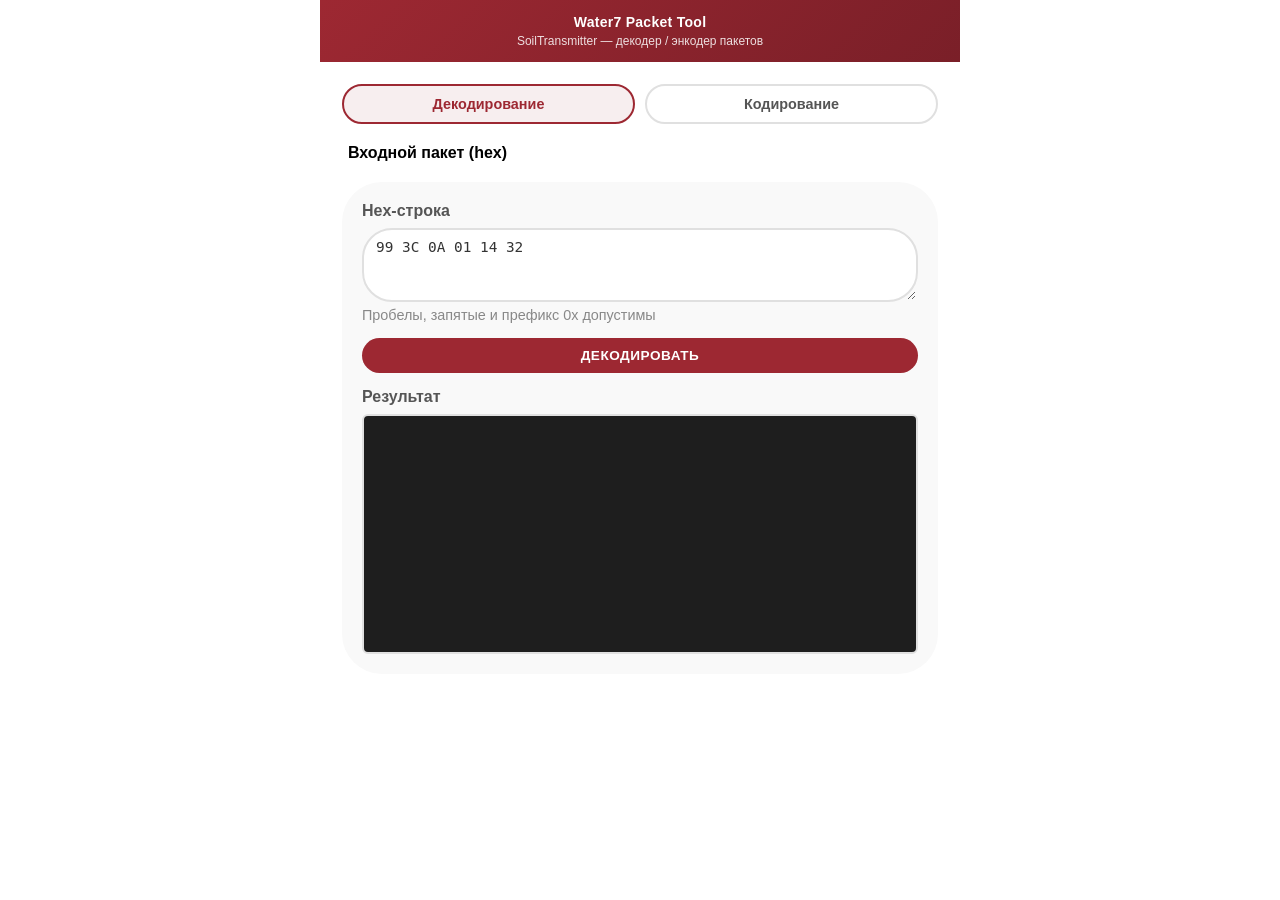
==== index.html @ ce74d560 "Add Water7 packet decoder/encoder for SoilTransmitter. Single-file index.html for offline use and Gi" ====
<!DOCTYPE html>
<html lang="ru">
<head>
    <meta charset="UTF-8">
    <meta name="viewport" content="width=device-width, initial-scale=1.0">
    <title>Water7 Packet Tool — SoilTransmitter</title>
    <style>
:root {
    --accent: #9D2832;
    --accent-dark: #7A1F28;
    --accent-hover: #B8323E;
    --accent-soft: rgba(157, 40, 50, 0.08);
    --accent-ring: rgba(157, 40, 50, 0.25);
    --radius-card: 40px;
    --radius-info: 8px;
    --radius-modal: 30px;
    --radius-control: 30px;
}

* {
    margin: 0;
    padding: 0;
    box-sizing: border-box;
}

body {
    font-family: -apple-system, BlinkMacSystemFont, 'Segoe UI', Roboto, Oxygen, Ubuntu, Cantarell, sans-serif;
    background: #FFFFFF;
    min-height: 100vh;
    color: #333;
}

.container {
    max-width: 640px;
    margin: 0 auto;
    background: white;
    min-height: 100vh;
    display: flex;
    flex-direction: column;
}

header {
    background: linear-gradient(135deg, var(--accent) 0%, var(--accent-dark) 100%);
    color: white;
    padding: 14px 16px;
    text-align: center;
    flex-shrink: 0;
}

header h1 {
    font-size: 14px;
    font-weight: 600;
    letter-spacing: 0.02em;
}

header p {
    margin-top: 4px;
    font-size: 0.75em;
    opacity: 0.85;
}

.scaled-content {
    flex: 1;
    display: flex;
    flex-direction: column;
}

main {
    flex: 1;
    padding: 22px;
}

section {
    margin-bottom: 25px;
}

section:last-child {
    margin-bottom: 0;
}

h2 {
    color: #000000;
    margin-bottom: 20px;
    font-size: 1em;
    margin-left: 6px;
    font-weight: 700;
}

.subsection-label {
    color: #000000;
    margin: 0 0 15px 6px;
    font-size: 1em;
    font-weight: inherit;
}

.section-divider {
    height: 1px;
    background: #e8e8e8;
    border: none;
    margin: 18px 6px 16px;
}

.preset-group {
    background: #f9f9f9;
    padding: 20px;
    border-radius: var(--radius-card);
}

.preset-inputs {
    display: grid;
    grid-template-columns: repeat(2, 1fr);
    gap: 15px;
}

.preset-input {
    display: flex;
    flex-direction: column;
    flex: 1;
    min-width: 0;
}

.preset-input.full-width {
    grid-column: 1 / -1;
}

.preset-input label {
    margin-bottom: 8px;
    font-weight: 600;
    color: #555;
}

.input {
    width: 100%;
    padding: 8px 12px;
    border: 2px solid #e0e0e0;
    border-radius: var(--radius-control);
    font-size: 1em;
    line-height: 1.25;
    transition: border-color 0.3s;
    background: #fff;
    color: #333;
    min-height: 38px;
}

select.input,
select.select {
    appearance: none;
    -webkit-appearance: none;
    padding-right: 32px;
    background-image: url("data:image/svg+xml,%3Csvg xmlns='http://www.w3.org/2000/svg' width='12' height='12' viewBox='0 0 12 12'%3E%3Cpath fill='%23555' d='M2 4l4 4 4-4'/%3E%3C/svg%3E");
    background-repeat: no-repeat;
    background-position: right 12px center;
    background-color: #fff;
    cursor: pointer;
}

.input:focus {
    outline: none;
    border-color: var(--accent);
}

.hex-input {
    text-transform: uppercase;
    font-family: Menlo, "DejaVu Sans Mono", Consolas, "Lucida Console", monospace;
}

.hint {
    display: block;
    margin-top: 5px;
    color: #888;
    font-size: 0.9em;
}

.btn {
    padding: 12px 24px;
    border: none;
    border-radius: var(--radius-control);
    font-size: 1em;
    font-weight: 600;
    cursor: pointer;
    transition: all 0.3s;
    text-transform: uppercase;
    letter-spacing: 0.5px;
}

.btn:disabled {
    opacity: 0.5;
    cursor: not-allowed;
}

.btn-primary,
.btn-success {
    background: var(--accent);
    color: white;
}

.btn-primary:hover:not(:disabled),
.btn-success:hover:not(:disabled) {
    background: var(--accent-dark);
    transform: translateY(-2px);
    box-shadow: 0 5px 15px var(--accent-ring);
}

.btn-outline {
    background: #fff;
    color: var(--accent);
    border: 2px solid var(--accent);
}

.btn-outline:hover:not(:disabled) {
    background: var(--accent-soft);
    transform: translateY(-2px);
}

.flash-buttons {
    display: grid;
    gap: 10px;
    margin-bottom: 15px;
}

.flash-buttons.two-cols {
    grid-template-columns: repeat(2, 1fr);
}

.flash-buttons.single-col {
    grid-template-columns: 1fr;
}

.flash-buttons .btn {
    width: 100%;
    font-size: 0.85em;
    padding: 10px 12px;
}

.output-container {
    margin-top: 15px;
    display: flex;
    flex-direction: column;
}

.output-container label {
    display: block;
    margin-bottom: 8px;
    font-weight: 600;
    color: #555;
}

.output-textarea {
    width: 100%;
    min-height: 240px;
    padding: 12px;
    border: 2px solid #e0e0e0;
    border-radius: 6px;
    font-family: Menlo, "DejaVu Sans Mono", Consolas, "Lucida Console", monospace;
    font-size: 0.85em;
    background: #1e1e1e;
    color: #d4d4d4;
    line-height: 1.5;
    white-space: pre-wrap;
    word-wrap: break-word;
    overflow-y: auto;
    margin: 0;
    box-sizing: border-box;
}

.output-textarea:focus {
    outline: none;
    border-color: var(--accent);
}

.hex-textarea {
    min-height: 72px;
    resize: vertical;
    font-family: Menlo, "DejaVu Sans Mono", Consolas, "Lucida Console", monospace;
    font-size: 0.9em;
}

.file-info {
    background: #f5f5f5;
    padding: 10px 12px;
    border-radius: var(--radius-info);
    border-left: 4px solid var(--accent);
    margin-top: 12px;
}

.file-info p {
    margin: 4px 0;
    font-size: 0.9em;
}

.file-info .key {
    font-weight: 600;
    color: #555;
}

.result {
    position: fixed;
    top: 20px;
    left: 50%;
    transform: translateX(-50%) translateY(-100px);
    z-index: 2000;
    padding: 15px 20px;
    border-radius: var(--radius-control);
    font-weight: 500;
    min-width: 300px;
    max-width: 90%;
    box-shadow: 0 4px 20px rgba(0, 0, 0, 0.15);
    opacity: 0;
    pointer-events: none;
    transition: transform 0.4s ease-out, opacity 0.4s ease-out;
}

.result.show {
    transform: translateX(-50%) translateY(0);
    opacity: 1;
    pointer-events: auto;
}

.result.success {
    background: #d4edda;
    color: #155724;
    border: 1px solid #c3e6cb;
}

.result.error {
    background: #f8d7da;
    color: #721c24;
    border: 1px solid #f5c6cb;
}

.hidden {
    display: none !important;
}

.mode-tabs {
    display: grid;
    grid-template-columns: 1fr 1fr;
    gap: 10px;
    margin-bottom: 20px;
}

.mode-tab {
    padding: 10px 16px;
    border: 2px solid #e0e0e0;
    border-radius: var(--radius-control);
    background: #fff;
    font-weight: 600;
    font-size: 0.9em;
    cursor: pointer;
    transition: all 0.2s;
    color: #555;
}

.mode-tab.active {
    border-color: var(--accent);
    background: var(--accent-soft);
    color: var(--accent);
}

.encode-fields.hidden {
    display: none;
}

.copy-row {
    display: flex;
    gap: 10px;
    align-items: stretch;
    margin-top: 10px;
}

.copy-row .output-textarea {
    flex: 1;
    min-height: 48px;
    max-height: 48px;
}

.copy-row .btn {
    flex-shrink: 0;
    padding: 10px 16px;
    font-size: 0.75em;
}

@media (max-width: 520px) {
    .preset-inputs {
        grid-template-columns: 1fr;
    }

    main {
        padding: 16px;
    }
}
</style>
</head>
<body>
    <div class="container">
        <header>
            <h1>Water7 Packet Tool</h1>
            <p>SoilTransmitter — декодер / энкодер пакетов</p>
        </header>

        <div class="scaled-content">
            <main>
                <div id="toast" class="result hidden"></div>

                <div class="mode-tabs">
                    <button type="button" class="mode-tab active" data-mode="decode">Декодирование</button>
                    <button type="button" class="mode-tab" data-mode="encode">Кодирование</button>
                </div>

                <!-- DECODE -->
                <section id="decodeSection">
                    <h2>Входной пакет (hex)</h2>
                    <div class="preset-group">
                        <div class="preset-input full-width">
                            <label for="decodeInput">Hex-строка</label>
                            <textarea id="decodeInput" class="input hex-textarea hex-input" rows="3"
                                placeholder="99 3C 0A 01 14 32 0A …" spellcheck="false"></textarea>
                            <span class="hint">Пробелы, запятые и префикс 0x допустимы</span>
                        </div>
                        <div class="flash-buttons single-col" style="margin-top: 15px;">
                            <button type="button" id="decodeBtn" class="btn btn-success">Декодировать</button>
                        </div>
                        <div class="output-container">
                            <label for="decodeOutput">Результат</label>
                            <pre id="decodeOutput" class="output-textarea"></pre>
                        </div>
                    </div>
                </section>

                <!-- ENCODE -->
                <section id="encodeSection" class="hidden">
                    <h2>Собрать пакет</h2>
                    <div class="preset-group">
                        <div class="preset-inputs">
                            <div class="preset-input full-width">
                                <label for="encodeType">Тип пакета</label>
                                <select id="encodeType" class="input select">
                                    <option value="27">0x27 — Control (команда)</option>
                                    <option value="07">0x07 — Read single</option>
                                    <option value="03">0x03 — Read multiple</option>
                                    <option value="06">0x06 — Write single</option>
                                    <option value="10">0x10 — Write multiple</option>
                                </select>
                            </div>

                            <!-- Control -->
                            <div id="encodeControl" class="encode-fields preset-input full-width">
                                <label for="encodeCmd">Команда</label>
                                <select id="encodeCmd" class="input select">
                                    <option value="1">1 — FORCE_WAKEUP</option>
                                    <option value="2">2 — RESET_DEVICE</option>
                                    <option value="3">3 — FACTORY_RESET</option>
                                    <option value="4">4 — SEND_STATUS_NOW</option>
                                </select>
                                <span class="hint">Payload для команд 1–4 обычно 0</span>
                            </div>

                            <!-- Read/Write address -->
                            <div id="encodeAddr" class="encode-fields hidden preset-input">
                                <label for="encodeAddress">Адрес param</label>
                                <select id="encodeAddress" class="input select">
                                    <option value="0">0 — Humidity (%)</option>
                                    <option value="1">1 — Conductivity (µS/cm)</option>
                                    <option value="2">2 — Temperature (0.01 °C)</option>
                                    <option value="3">3 — Battery (mV, RO)</option>
                                    <option value="10">10 — WakePeriod (сек)</option>
                                    <option value="100">100 — ProtocolVersion</option>
                                    <option value="101">101 — SensorType</option>
                                    <option value="102">102 — BoardRevision</option>
                                    <option value="103">103 — FirmwareVersion</option>
                                    <option value="104">104 — ManufactureDate</option>
                                </select>
                            </div>

                            <!-- Read/Write count -->
                            <div id="encodeCount" class="encode-fields hidden preset-input">
                                <label for="encodeParamCount">Кол-во params</label>
                                <input type="number" id="encodeParamCount" class="input" value="1" min="1" max="14">
                            </div>

                            <!-- Write value -->
                            <div id="encodeValue" class="encode-fields hidden preset-input full-width">
                                <label for="encodeParamValue">Значение (int32)</label>
                                <input type="text" id="encodeParamValue" class="input" placeholder="3600" value="0">
                                <span class="hint" id="encodeValueHint"></span>
                            </div>

                            <!-- Write multiple values -->
                            <div id="encodeMultiValues" class="encode-fields hidden preset-input full-width">
                                <label for="encodeMultiValueList">Значения (по одному на строку, int32 BE)</label>
                                <textarea id="encodeMultiValueList" class="input hex-textarea" rows="4"
                                    placeholder="25&#10;1200&#10;2350"></textarea>
                            </div>

                            <div id="encodePayload" class="encode-fields preset-input full-width">
                                <label for="encodeControlPayload">Payload (int32 BE, опционально)</label>
                                <input type="text" id="encodeControlPayload" class="input" value="0">
                            </div>
                        </div>

                        <div class="flash-buttons single-col" style="margin-top: 15px;">
                            <button type="button" id="encodeBtn" class="btn btn-success">Собрать пакет</button>
                        </div>

                        <div class="copy-row">
                            <pre id="encodeOutput" class="output-textarea"></pre>
                            <button type="button" id="copyBtn" class="btn btn-outline">Копировать</button>
                        </div>
                    </div>
                </section>
            </main>
        </div>
    </div>
    <script>
'use strict';

const PARAMS = {
    0:   { name: 'Humidity', unit: '%', rw: 'RW' },
    1:   { name: 'Conductivity', unit: 'µS/cm', rw: 'RW' },
    2:   { name: 'Temperature', unit: '0.01 °C', rw: 'RW', decode: v => (v / 100).toFixed(2) + ' °C' },
    3:   { name: 'Battery', unit: 'mV', rw: 'RO' },
    10:  { name: 'WakePeriod', unit: 'сек', rw: 'RW' },
    100: { name: 'ProtocolVersion', unit: '—', rw: 'RO' },
    101: { name: 'SensorType', unit: 'enum', rw: 'RO', decode: decodeSensorType },
    102: { name: 'BoardRevision', unit: '—', rw: 'RO' },
    103: { name: 'FirmwareVersion', unit: 'packed', rw: 'RO', decode: decodeFirmwareVersion },
    104: { name: 'ManufactureDate', unit: 'uint16', rw: 'RO' },
};

const COMMANDS = {
    1: 'FORCE_WAKEUP',
    2: 'RESET_DEVICE',
    3: 'FACTORY_RESET',
    4: 'SEND_STATUS_NOW',
};

const EVENTS = {
    1: { name: 'LOW_BATTERY', decode: p => `VDD = ${p} mV` },
    2: { name: 'SENSOR_ERROR', decode: () => 'все датчики offline' },
    3: { name: 'MODBUS_TIMEOUT', decode: p => `Modbus ID = ${p}` },
    4: { name: 'FLASH_ERROR', decode: () => 'ошибка flash' },
    5: { name: 'SETTINGS_CHANGED', decode: () => 'WakePeriod записан' },
    6: { name: 'DEVICE_RESET', decode: () => 'сброс / init' },
};

const ERROR_CODES = {
    0x01: 'INVALID_TYPE',
    0x02: 'INVALID_ADDRESS',
    0x03: 'INVALID_VALUE',
    0x04: 'LL_ERROR',
    0x05: 'READ_ONLY',
    0x06: 'INVALID_LENGTH',
};

const PACKET_TYPES = {
    0x03: 'Read multiple',
    0x06: 'Write single',
    0x07: 'Read single',
    0x10: 'Write multiple',
    0x20: 'Event',
    0x27: 'Control',
    0x29: 'FW update',
    0x99: 'Regular UL (SoilTransmitter)',
};

const WRITE_HINTS = {
    0: '0…100 %',
    1: '0…65535 µS/cm',
    2: '−5000…20500 (сотые °C)',
    10: '60…604800 сек',
};

function decodeSensorType(v) {
    const map = { 0: 'unknown', 1: 'SOIL_RS485' };
    return `${v} (${map[v] ?? '?'})`;
}

function decodeFirmwareVersion(v) {
    const year = (v >> 10) & 0x3FFF;
    const month = (v >> 6) & 0x0F;
    const day = v & 0x3F;
    return `${year}.${month}.${day} (raw 0x${(v >>> 0).toString(16).toUpperCase()})`;
}

function parseHex(str) {
    const cleaned = str.replace(/0x/gi, '').replace(/[^0-9a-fA-F]/g, '');
    if (!cleaned.length) return [];
    if (cleaned.length % 2 !== 0) throw new Error('Нечётное число hex-символов');
    const bytes = [];
    for (let i = 0; i < cleaned.length; i += 2) {
        bytes.push(parseInt(cleaned.slice(i, i + 2), 16));
    }
    return bytes;
}

function toHex(bytes, sep = ' ') {
    return bytes.map(b => b.toString(16).toUpperCase().padStart(2, '0')).join(sep);
}

function readBE16(bytes, off) {
    return (bytes[off] << 8) | bytes[off + 1];
}

function readBE32(bytes, off) {
    return ((bytes[off] << 24) | (bytes[off + 1] << 16) | (bytes[off + 2] << 8) | bytes[off + 3]) >> 0;
}

function readLE16(bytes, off) {
    return (bytes[off + 1] << 8) | bytes[off];
}

function writeBE16(val) {
    return [(val >> 8) & 0xFF, val & 0xFF];
}

function writeBE32(val) {
    val = val >> 0;
    return [(val >> 24) & 0xFF, (val >> 16) & 0xFF, (val >> 8) & 0xFF, val & 0xFF];
}

function formatParam(addr, raw) {
    const p = PARAMS[addr];
    if (!p) return `param ${addr}: ${raw}`;
    const decoded = p.decode ? p.decode(raw) : `${raw} ${p.unit}`;
    return `${p.name} [${addr}] = ${decoded}`;
}

function decodeVddWire(wire) {
    const mv = 2500 + wire * 5;
    return `${mv} mV (wire=${wire})`;
}

function decodeSensorBlock(bytes, idx) {
    const off = idx * 4;
    const tRaw = readLE16(bytes, off);
    const vwc = bytes[off + 2];
    const ec = bytes[off + 3];
    const allZero = tRaw === 0 && vwc === 0 && ec === 0;

    if (allZero) {
        return `  #${idx}: offline (нули)`;
    }
    const temp = (tRaw * 0.1).toFixed(1);
    const moisture = (vwc * 0.5).toFixed(1);
    const cond = ec * 40;
    return `  #${idx}: T=${temp} °C, VWC=${moisture} %, EC=${cond} µS/cm  [${toHex(bytes.slice(off, off + 4), '')}]`;
}

function decodeRegular99(bytes) {
    const lines = [];
    lines.push('Тип: Regular UL 0x99 (SoilTransmitter)');
    lines.push(`Длина: ${bytes.length} байт`);

    if (bytes.length < 2) {
        lines.push('Ошибка: слишком короткий пакет (мин. 2 байта)');
        return lines.join('\n');
    }

    const wire = bytes[1];
    lines.push(`VDD: ${decodeVddWire(wire)}`);

    const dataLen = bytes.length - 2;
    if (dataLen % 4 !== 0) {
        lines.push(`Предупреждение: хвост ${dataLen} байт — не кратен 4`);
    }

    const count = Math.floor(dataLen / 4);
    lines.push(`Датчиков: ${count}`);
    for (let i = 0; i < count; i++) {
        lines.push(decodeSensorBlock(bytes.slice(2), i));
    }
    return lines.join('\n');
}

function decodeError(bytes) {
    const baseType = bytes[0] & 0xBF;
    const typeName = PACKET_TYPES[baseType] ?? `0x${baseType.toString(16).toUpperCase()}`;
    const code = bytes[1];
    const codeName = ERROR_CODES[code] ?? `0x${code.toString(16).toUpperCase()}`;
    return [
        `Тип: Ошибка Water7`,
        `Исходный тип: 0x${baseType.toString(16).toUpperCase().padStart(2, '0')} (${typeName})`,
        `Код: 0x${code.toString(16).toUpperCase().padStart(2, '0')} — ${codeName}`,
        `Hex: ${toHex(bytes)}`,
    ].join('\n');
}

function decodeReadMultiple(bytes) {
    const lines = [];
    const addr = readBE16(bytes, 1);
    const count = readBE16(bytes, 3);
    lines.push('Тип: Read multiple 0x03');
    lines.push(`Адрес: ${addr}, кол-во: ${count}`);
    lines.push(`Длина: ${bytes.length} байт (ожид. ${5 + count * 4})`);

    if (bytes.length >= 5 + count * 4) {
        lines.push('Значения:');
        for (let i = 0; i < count; i++) {
            const off = 5 + i * 4;
            const val = readBE32(bytes, off);
            lines.push(`  ${formatParam(addr + i, val)}`);
        }
    }
    lines.push(`Hex: ${toHex(bytes)}`);
    return lines.join('\n');
}

function decodeReadSingle(bytes) {
    const isRequest = bytes.length === 3;
    const addr = readBE16(bytes, 1);
    const lines = [];
    lines.push(`Тип: Read single 0x07 (${isRequest ? 'запрос DL' : 'ответ UL'})`);
    lines.push(`Адрес: ${addr}`);

    if (!isRequest && bytes.length >= 7) {
        const val = readBE32(bytes, 3);
        lines.push(formatParam(addr, val));
    }
    lines.push(`Hex: ${toHex(bytes)}`);
    return lines.join('\n');
}

function decodeWriteSingle(bytes) {
    const addr = readBE16(bytes, 1);
    const val = readBE32(bytes, 3);
    const lines = [];
    lines.push('Тип: Write single 0x06');
    lines.push(`Адрес: ${addr}`);
    lines.push(formatParam(addr, val));
    lines.push(`Hex: ${toHex(bytes)}`);
    return lines.join('\n');
}

function decodeWriteMultiple(bytes) {
    const addr = readBE16(bytes, 1);
    const count = readBE16(bytes, 3);
    const isRequest = bytes.length === 5 + count * 4;
    const lines = [];
    lines.push(`Тип: Write multiple 0x10 (${isRequest ? 'запрос DL' : 'ответ UL (header)'})`);
    lines.push(`Адрес: ${addr}, кол-во: ${count}`);

    if (isRequest) {
        lines.push('Значения:');
        for (let i = 0; i < count; i++) {
            const off = 5 + i * 4;
            const val = readBE32(bytes, off);
            lines.push(`  ${formatParam(addr + i, val)}`);
        }
    }
    lines.push(`Hex: ${toHex(bytes)}`);
    return lines.join('\n');
}

function decodeEvent(bytes) {
    const id = readBE16(bytes, 1);
    const payload = readBE16(bytes, 3);
    const ev = EVENTS[id];
    const lines = [];
    lines.push('Тип: Event 0x20 (UL)');
    if (ev) {
        lines.push(`Событие: ${id} — ${ev.name}`);
        lines.push(`Payload: ${ev.decode(payload)}`);
    } else {
        lines.push(`Событие: ${id} (неизвестно)`);
        lines.push(`Payload: ${payload}`);
    }
    lines.push(`Hex: ${toHex(bytes)}`);
    return lines.join('\n');
}

function decodeControl(bytes) {
    const cmd = bytes[1];
    const statusOrZero = bytes[2];
    const payload = readBE32(bytes, 3);

    const lines = [];
    lines.push('Тип: Control 0x27');

    if (statusOrZero === 0) {
        lines.push('Направление: запрос DL или ответ UL (status=0, payload=0)');
    } else {
        lines.push('Направление: ответ UL');
        const errName = ERROR_CODES[statusOrZero];
        lines.push(`Status: ${statusOrZero}${errName ? ` — ${errName}` : ''}`);
    }

    const cmdName = COMMANDS[cmd] ?? `неизвестная (${cmd})`;
    lines.push(`Команда: ${cmd} — ${cmdName}`);
    if (payload !== 0) {
        lines.push(`Payload: ${payload}`);
    }
    lines.push(`Hex: ${toHex(bytes)}`);
    return lines.join('\n');
}

function decodePacket(bytes) {
    if (!bytes.length) throw new Error('Пустой ввод');

    const type = bytes[0];

    if (type & 0x40 && type !== 0x40) {
        if (bytes.length >= 2) return decodeError(bytes);
    }

    switch (type) {
    case 0x99: return decodeRegular99(bytes);
    case 0x03: return decodeReadMultiple(bytes);
    case 0x06: return decodeWriteSingle(bytes);
    case 0x07: return decodeReadSingle(bytes);
    case 0x10: return decodeWriteMultiple(bytes);
    case 0x20: return decodeEvent(bytes);
    case 0x27: return decodeControl(bytes);
    case 0x29:
        return [
            'Тип: FW update 0x29',
            'Статус: не реализовано (заглушка → ошибка 0x69 0x01)',
            `Hex: ${toHex(bytes)}`,
        ].join('\n');
    default:
        return [
            `Неизвестный тип: 0x${type.toString(16).toUpperCase().padStart(2, '0')}`,
            `Длина: ${bytes.length} байт`,
            `Hex: ${toHex(bytes)}`,
        ].join('\n');
    }
}

function encodeControl(cmd, payload) {
    const p = parseInt(payload, 10) || 0;
    return [0x27, cmd, 0x00, ...writeBE32(p)];
}

function encodeReadSingle(addr) {
    return [0x07, ...writeBE16(addr)];
}

function encodeReadMultiple(addr, count) {
    return [0x03, ...writeBE16(addr), ...writeBE16(count)];
}

function encodeWriteSingle(addr, value) {
    const v = parseInt(value, 10);
    if (Number.isNaN(v)) throw new Error('Некорректное значение param');
    return [0x06, ...writeBE16(addr), ...writeBE32(v)];
}

function encodeWriteMultiple(addr, count, values) {
    if (values.length !== count) {
        throw new Error(`Нужно ${count} значений, получено ${values.length}`);
    }
    const packet = [0x10, ...writeBE16(addr), ...writeBE16(count)];
    for (const raw of values) {
        const v = parseInt(raw.trim(), 10);
        if (Number.isNaN(v)) throw new Error(`Некорректное значение: ${raw}`);
        packet.push(...writeBE32(v));
    }
    return packet;
}

function showToast(msg, type) {
    const el = document.getElementById('toast');
    el.textContent = msg;
    el.className = `result ${type} show`;
    clearTimeout(showToast._t);
    showToast._t = setTimeout(() => el.classList.remove('show'), 2500);
}

function updateEncodeFields() {
    const type = document.getElementById('encodeType').value;

    const fields = {
        encodeControl: type === '27',
        encodeAddr: type === '07' || type === '03' || type === '06' || type === '10',
        encodeCount: type === '03' || type === '10',
        encodeValue: type === '06',
        encodeMultiValues: type === '10',
        encodePayload: type === '27',
    };

    for (const [id, visible] of Object.entries(fields)) {
        document.getElementById(id).classList.toggle('hidden', !visible);
    }

    if (type === '06') {
        const addr = parseInt(document.getElementById('encodeAddress').value, 10);
        document.getElementById('encodeValueHint').textContent = WRITE_HINTS[addr] ?? '';
    }
}

function initModeTabs() {
    const tabs = document.querySelectorAll('.mode-tab');
    const decodeSection = document.getElementById('decodeSection');
    const encodeSection = document.getElementById('encodeSection');

    tabs.forEach(tab => {
        tab.addEventListener('click', () => {
            tabs.forEach(t => t.classList.remove('active'));
            tab.classList.add('active');
            const mode = tab.dataset.mode;
            decodeSection.classList.toggle('hidden', mode !== 'decode');
            encodeSection.classList.toggle('hidden', mode !== 'encode');
        });
    });
}

function initDecode() {
    document.getElementById('decodeBtn').addEventListener('click', () => {
        const input = document.getElementById('decodeInput').value.trim();
        const output = document.getElementById('decodeOutput');
        try {
            const bytes = parseHex(input);
            output.textContent = decodePacket(bytes);
            showToast('Пакет декодирован', 'success');
        } catch (e) {
            output.textContent = `Ошибка: ${e.message}`;
            showToast(e.message, 'error');
        }
    });

    document.getElementById('decodeInput').addEventListener('keydown', e => {
        if (e.key === 'Enter' && (e.ctrlKey || e.metaKey)) {
            e.preventDefault();
            document.getElementById('decodeBtn').click();
        }
    });
}

function initEncode() {
    document.getElementById('encodeType').addEventListener('change', updateEncodeFields);
    document.getElementById('encodeAddress').addEventListener('change', updateEncodeFields);

    document.getElementById('encodeBtn').addEventListener('click', () => {
        const type = document.getElementById('encodeType').value;
        const output = document.getElementById('encodeOutput');
        try {
            let packet;
            switch (type) {
            case '27': {
                const cmd = parseInt(document.getElementById('encodeCmd').value, 10);
                const payload = document.getElementById('encodeControlPayload').value;
                packet = encodeControl(cmd, payload);
                break;
            }
            case '07': {
                const addr = parseInt(document.getElementById('encodeAddress').value, 10);
                packet = encodeReadSingle(addr);
                break;
            }
            case '03': {
                const addr = parseInt(document.getElementById('encodeAddress').value, 10);
                const count = parseInt(document.getElementById('encodeParamCount').value, 10);
                packet = encodeReadMultiple(addr, count);
                break;
            }
            case '06': {
                const addr = parseInt(document.getElementById('encodeAddress').value, 10);
                const value = document.getElementById('encodeParamValue').value;
                packet = encodeWriteSingle(addr, value);
                break;
            }
            case '10': {
                const addr = parseInt(document.getElementById('encodeAddress').value, 10);
                const count = parseInt(document.getElementById('encodeParamCount').value, 10);
                const values = document.getElementById('encodeMultiValueList').value
                    .split('\n')
                    .map(s => s.trim())
                    .filter(s => s.length > 0);
                packet = encodeWriteMultiple(addr, count, values);
                break;
            }
            default:
                throw new Error('Неизвестный тип пакета');
            }
            output.textContent = toHex(packet);
            showToast('Пакет собран', 'success');
        } catch (e) {
            output.textContent = '';
            showToast(e.message, 'error');
        }
    });

    document.getElementById('copyBtn').addEventListener('click', async () => {
        const text = document.getElementById('encodeOutput').textContent;
        if (!text) {
            showToast('Нечего копировать', 'error');
            return;
        }
        try {
            await navigator.clipboard.writeText(text);
            showToast('Скопировано', 'success');
        } catch {
            showToast('Не удалось скопировать', 'error');
        }
    });

    updateEncodeFields();
}

document.addEventListener('DOMContentLoaded', () => {
    initModeTabs();
    initDecode();
    initEncode();

    // Пример для быстрого теста
    document.getElementById('decodeInput').value =
        '99 3C 0A 01 14 32';
});

</script>
</body>
</html>
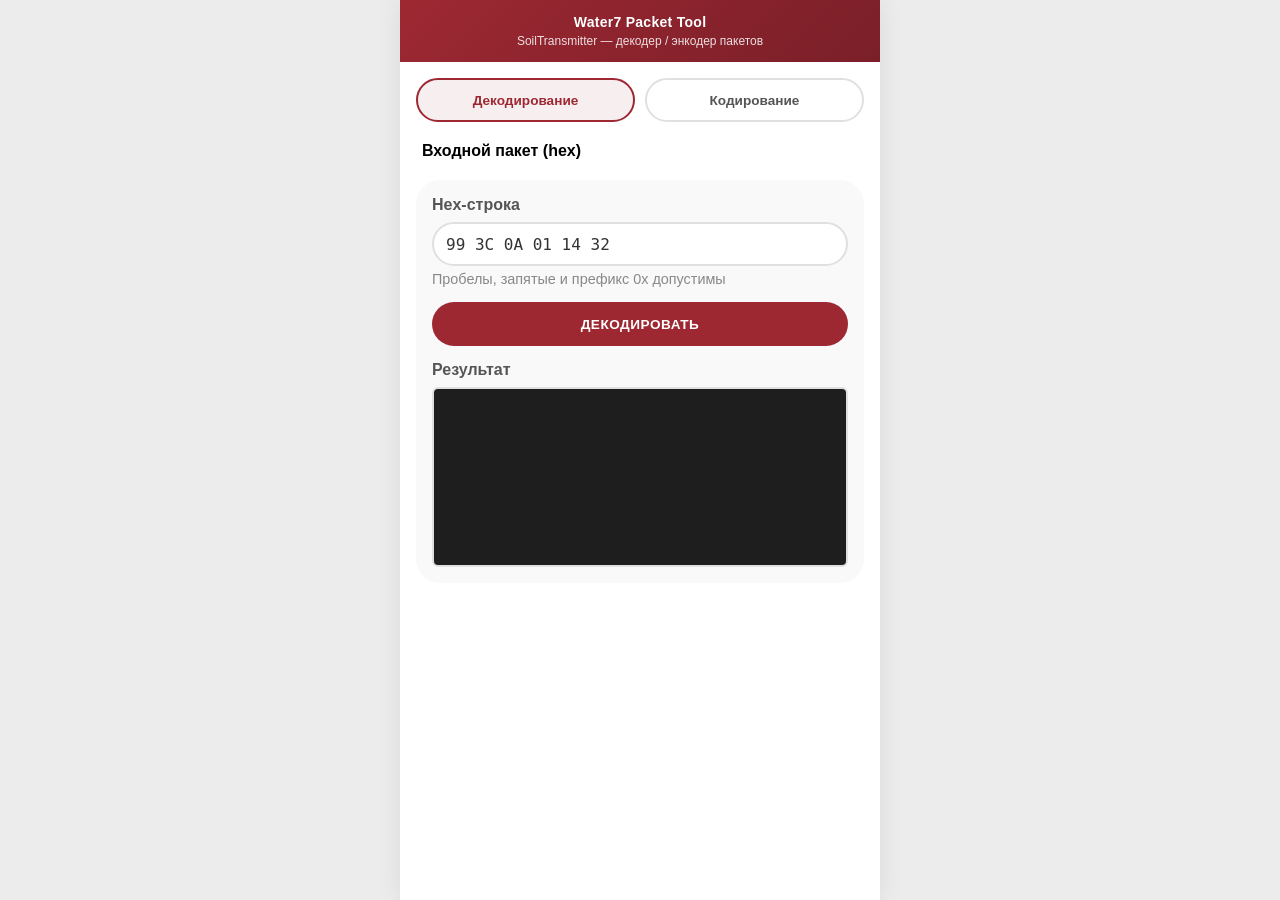
==== commit 5f2a61f8: "Mobile layout: 480px width, single-line hex input" ====
--- a/index.html
+++ b/index.html
@@ -2,7 +2,7 @@
 <html lang="ru">
 <head>
     <meta charset="UTF-8">
-    <meta name="viewport" content="width=device-width, initial-scale=1.0">
+    <meta name="viewport" content="width=device-width, initial-scale=1.0, viewport-fit=cover">
     <title>Water7 Packet Tool — SoilTransmitter</title>
     <style>
 :root {
@@ -25,24 +25,30 @@
 
 body {
     font-family: -apple-system, BlinkMacSystemFont, 'Segoe UI', Roboto, Oxygen, Ubuntu, Cantarell, sans-serif;
-    background: #FFFFFF;
+    background: #ececec;
     min-height: 100vh;
+    min-height: 100dvh;
     color: #333;
+    -webkit-text-size-adjust: 100%;
 }
 
 .container {
-    max-width: 640px;
+    width: 100%;
+    max-width: 480px;
     margin: 0 auto;
     background: white;
     min-height: 100vh;
+    min-height: 100dvh;
     display: flex;
     flex-direction: column;
+    box-shadow: 0 0 24px rgba(0, 0, 0, 0.08);
 }
 
 header {
     background: linear-gradient(135deg, var(--accent) 0%, var(--accent-dark) 100%);
     color: white;
     padding: 14px 16px;
+    padding-top: max(14px, env(safe-area-inset-top));
     text-align: center;
     flex-shrink: 0;
 }
@@ -67,7 +73,8 @@
 
 main {
     flex: 1;
-    padding: 22px;
+    padding: 16px;
+    padding-bottom: max(16px, env(safe-area-inset-bottom));
 }
 
 section {
@@ -102,14 +109,14 @@
 
 .preset-group {
     background: #f9f9f9;
-    padding: 20px;
-    border-radius: var(--radius-card);
+    padding: 16px;
+    border-radius: 24px;
 }
 
 .preset-inputs {
     display: grid;
-    grid-template-columns: repeat(2, 1fr);
-    gap: 15px;
+    grid-template-columns: 1fr;
+    gap: 12px;
 }
 
 .preset-input {
@@ -131,15 +138,16 @@
 
 .input {
     width: 100%;
-    padding: 8px 12px;
+    padding: 10px 12px;
     border: 2px solid #e0e0e0;
     border-radius: var(--radius-control);
-    font-size: 1em;
+    font-size: 16px;
     line-height: 1.25;
     transition: border-color 0.3s;
     background: #fff;
     color: #333;
-    min-height: 38px;
+    min-height: 44px;
+    touch-action: manipulation;
 }
 
 select.input,
@@ -164,6 +172,15 @@
     font-family: Menlo, "DejaVu Sans Mono", Consolas, "Lucida Console", monospace;
 }
 
+.hex-line-input {
+    resize: none;
+    overflow: hidden;
+    white-space: nowrap;
+    height: 44px;
+    min-height: 44px;
+    max-height: 44px;
+}
+
 .hint {
     display: block;
     margin-top: 5px;
@@ -172,15 +189,17 @@
 }
 
 .btn {
-    padding: 12px 24px;
+    padding: 12px 20px;
     border: none;
     border-radius: var(--radius-control);
-    font-size: 1em;
+    font-size: 0.95em;
     font-weight: 600;
     cursor: pointer;
     transition: all 0.3s;
     text-transform: uppercase;
     letter-spacing: 0.5px;
+    min-height: 44px;
+    touch-action: manipulation;
 }
 
 .btn:disabled {
@@ -247,18 +266,21 @@
 
 .output-textarea {
     width: 100%;
-    min-height: 240px;
+    min-height: 180px;
+    max-height: 45vh;
+    max-height: 45dvh;
     padding: 12px;
     border: 2px solid #e0e0e0;
     border-radius: 6px;
     font-family: Menlo, "DejaVu Sans Mono", Consolas, "Lucida Console", monospace;
-    font-size: 0.85em;
+    font-size: 0.8em;
     background: #1e1e1e;
     color: #d4d4d4;
     line-height: 1.5;
     white-space: pre-wrap;
     word-wrap: break-word;
     overflow-y: auto;
+    -webkit-overflow-scrolling: touch;
     margin: 0;
     box-sizing: border-box;
 }
@@ -340,15 +362,17 @@
 }
 
 .mode-tab {
-    padding: 10px 16px;
+    padding: 10px 12px;
     border: 2px solid #e0e0e0;
     border-radius: var(--radius-control);
     background: #fff;
     font-weight: 600;
-    font-size: 0.9em;
+    font-size: 0.85em;
     cursor: pointer;
     transition: all 0.2s;
     color: #555;
+    min-height: 44px;
+    touch-action: manipulation;
 }
 
 .mode-tab.active {
@@ -363,30 +387,29 @@
 
 .copy-row {
     display: flex;
+    flex-direction: column;
     gap: 10px;
-    align-items: stretch;
     margin-top: 10px;
 }
 
 .copy-row .output-textarea {
-    flex: 1;
     min-height: 48px;
-    max-height: 48px;
+    max-height: 72px;
 }
 
 .copy-row .btn {
-    flex-shrink: 0;
+    width: 100%;
     padding: 10px 16px;
-    font-size: 0.75em;
-}
-
-@media (max-width: 520px) {
-    .preset-inputs {
-        grid-template-columns: 1fr;
-    }
-
-    main {
-        padding: 16px;
+    font-size: 0.8em;
+}
+
+@media (max-width: 480px) {
+    .container {
+        box-shadow: none;
+    }
+
+    body {
+        background: #fff;
     }
 }
 </style>
@@ -413,8 +436,9 @@
                     <div class="preset-group">
                         <div class="preset-input full-width">
                             <label for="decodeInput">Hex-строка</label>
-                            <textarea id="decodeInput" class="input hex-textarea hex-input" rows="3"
-                                placeholder="99 3C 0A 01 14 32 0A …" spellcheck="false"></textarea>
+                            <input type="text" id="decodeInput" class="input hex-input hex-line-input"
+                                placeholder="99 3C 0A 01 14 32" spellcheck="false" autocomplete="off"
+                                autocapitalize="off" inputmode="text">
                             <span class="hint">Пробелы, запятые и префикс 0x допустимы</span>
                         </div>
                         <div class="flash-buttons single-col" style="margin-top: 15px;">
@@ -918,7 +942,7 @@
     });
 
     document.getElementById('decodeInput').addEventListener('keydown', e => {
-        if (e.key === 'Enter' && (e.ctrlKey || e.metaKey)) {
+        if (e.key === 'Enter') {
             e.preventDefault();
             document.getElementById('decodeBtn').click();
         }
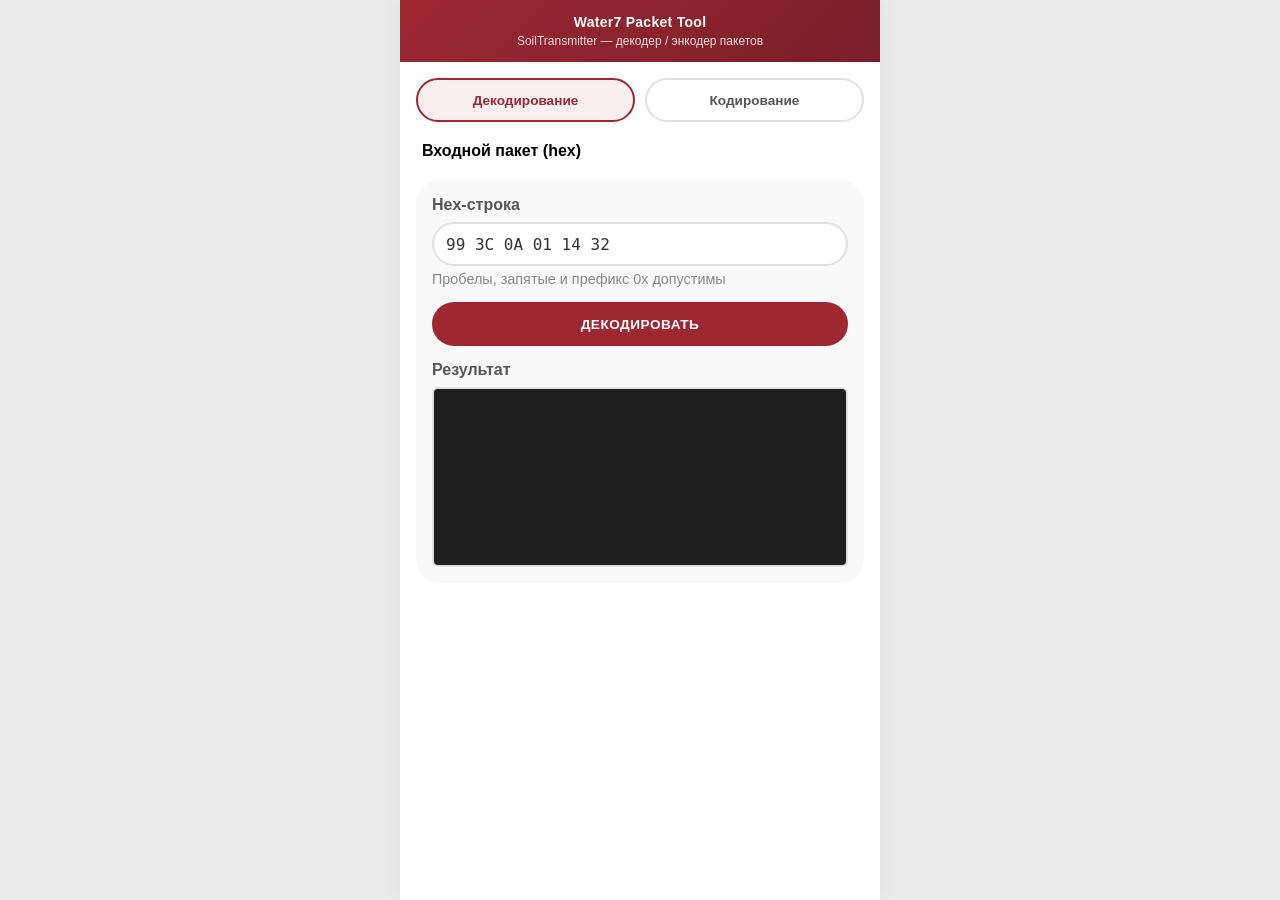
==== commit c102b2d3: "parse values" ====
--- a/index.html
+++ b/index.html
@@ -539,16 +539,70 @@
 'use strict';
 
 const PARAMS = {
-    0:   { name: 'Humidity', unit: '%', rw: 'RW' },
-    1:   { name: 'Conductivity', unit: 'µS/cm', rw: 'RW' },
-    2:   { name: 'Temperature', unit: '0.01 °C', rw: 'RW', decode: v => (v / 100).toFixed(2) + ' °C' },
-    3:   { name: 'Battery', unit: 'mV', rw: 'RO' },
-    10:  { name: 'WakePeriod', unit: 'сек', rw: 'RW' },
-    100: { name: 'ProtocolVersion', unit: '—', rw: 'RO' },
-    101: { name: 'SensorType', unit: 'enum', rw: 'RO', decode: decodeSensorType },
-    102: { name: 'BoardRevision', unit: '—', rw: 'RO' },
-    103: { name: 'FirmwareVersion', unit: 'packed', rw: 'RO', decode: decodeFirmwareVersion },
-    104: { name: 'ManufactureDate', unit: 'uint16', rw: 'RO' },
+    0: {
+        name: 'Humidity',
+        rw: 'RW',
+        source: 'первый online датчик RS-485',
+        writeRange: '0…100',
+        decode: v => `${v} %`,
+    },
+    1: {
+        name: 'Conductivity',
+        rw: 'RW',
+        source: 'первый online датчик RS-485',
+        writeRange: '0…65535',
+        decode: v => `${v} µS/cm`,
+    },
+    2: {
+        name: 'Temperature',
+        rw: 'RW',
+        source: 'первый online датчик RS-485',
+        writeRange: '−5000…20500 (сотые °C)',
+        decode: v => `${(v / 100).toFixed(2)} °C (raw ${v})`,
+    },
+    3: {
+        name: 'Battery',
+        rw: 'RO',
+        source: 'vdda_mv (VREFINT)',
+        decode: v => `${v} mV`,
+    },
+    10: {
+        name: 'WakePeriod',
+        rw: 'RW',
+        source: 'settings.wake_period_sec, persist flash',
+        writeRange: '60…604800',
+        decode: decodeWakePeriod,
+    },
+    100: {
+        name: 'ProtocolVersion',
+        rw: 'RO',
+        source: 'константа прошивки',
+        decode: v => `${v}`,
+    },
+    101: {
+        name: 'SensorType',
+        rw: 'RO',
+        source: 'ConfigBlock',
+        decode: decodeSensorType,
+    },
+    102: {
+        name: 'BoardRevision',
+        rw: 'RO',
+        source: 'ConfigBlock',
+        decode: v => `ревизия ${v}`,
+    },
+    103: {
+        name: 'FirmwareVersion',
+        rw: 'RO',
+        source: 'константа прошивки',
+        decode: decodeFirmwareVersion,
+    },
+    104: {
+        name: 'ManufactureDate',
+        rw: 'RO',
+        source: 'ConfigBlock uint16',
+        decode: v => `${v} (0x${(v & 0xFFFF).toString(16).toUpperCase().padStart(4, '0')})`,
+    },
 };
 
 const COMMANDS = {
@@ -596,14 +650,28 @@
 
 function decodeSensorType(v) {
     const map = { 0: 'unknown', 1: 'SOIL_RS485' };
-    return `${v} (${map[v] ?? '?'})`;
+    return `${map[v] ?? 'неизвестно'} (${v})`;
 }
 
 function decodeFirmwareVersion(v) {
     const year = (v >> 10) & 0x3FFF;
     const month = (v >> 6) & 0x0F;
     const day = v & 0x3F;
-    return `${year}.${month}.${day} (raw 0x${(v >>> 0).toString(16).toUpperCase()})`;
+    return `${year}.${month}.${day}`;
+}
+
+function decodeWakePeriod(sec) {
+    if (sec < 60) return `${sec} сек`;
+    const parts = [`${sec} сек`];
+    const h = Math.floor(sec / 3600);
+    const m = Math.floor((sec % 3600) / 60);
+    const s = sec % 60;
+    const human = [];
+    if (h > 0) human.push(`${h} ч`);
+    if (m > 0) human.push(`${m} мин`);
+    if (s > 0 && h === 0) human.push(`${s} с`);
+    if (human.length) parts.push(`(${human.join(' ')})`);
+    return parts.join(' ');
 }
 
 function parseHex(str) {
@@ -644,9 +712,26 @@
 
 function formatParam(addr, raw) {
     const p = PARAMS[addr];
-    if (!p) return `param ${addr}: ${raw}`;
-    const decoded = p.decode ? p.decode(raw) : `${raw} ${p.unit}`;
-    return `${p.name} [${addr}] = ${decoded}`;
+    if (!p) {
+        return [
+            `Param [${addr}] — неизвестный адрес`,
+            `  значение: ${raw}`,
+            `  raw int32 BE: ${raw} (0x${(raw >>> 0).toString(16).toUpperCase().padStart(8, '0')})`,
+        ].join('\n');
+    }
+
+    const lines = [
+        `${p.name} [${addr}] (${p.rw})`,
+        `  значение: ${p.decode(raw)}`,
+        `  raw int32 BE: ${raw}`,
+    ];
+    if (p.source) {
+        lines.push(`  источник: ${p.source}`);
+    }
+    if (p.writeRange) {
+        lines.push(`  диапазон записи: ${p.writeRange}`);
+    }
+    return lines.join('\n');
 }
 
 function decodeVddWire(wire) {
@@ -722,7 +807,8 @@
         for (let i = 0; i < count; i++) {
             const off = 5 + i * 4;
             const val = readBE32(bytes, off);
-            lines.push(`  ${formatParam(addr + i, val)}`);
+            lines.push(formatParam(addr + i, val));
+            if (i < count - 1) lines.push('');
         }
     }
     lines.push(`Hex: ${toHex(bytes)}`);
@@ -768,7 +854,8 @@
         for (let i = 0; i < count; i++) {
             const off = 5 + i * 4;
             const val = readBE32(bytes, off);
-            lines.push(`  ${formatParam(addr + i, val)}`);
+            lines.push(formatParam(addr + i, val));
+            if (i < count - 1) lines.push('');
         }
     }
     lines.push(`Hex: ${toHex(bytes)}`);
@@ -995,7 +1082,7 @@
             default:
                 throw new Error('Неизвестный тип пакета');
             }
-            output.textContent = toHex(packet);
+            output.textContent = toHex(packet, '');
             showToast('Пакет собран', 'success');
         } catch (e) {
             output.textContent = '';
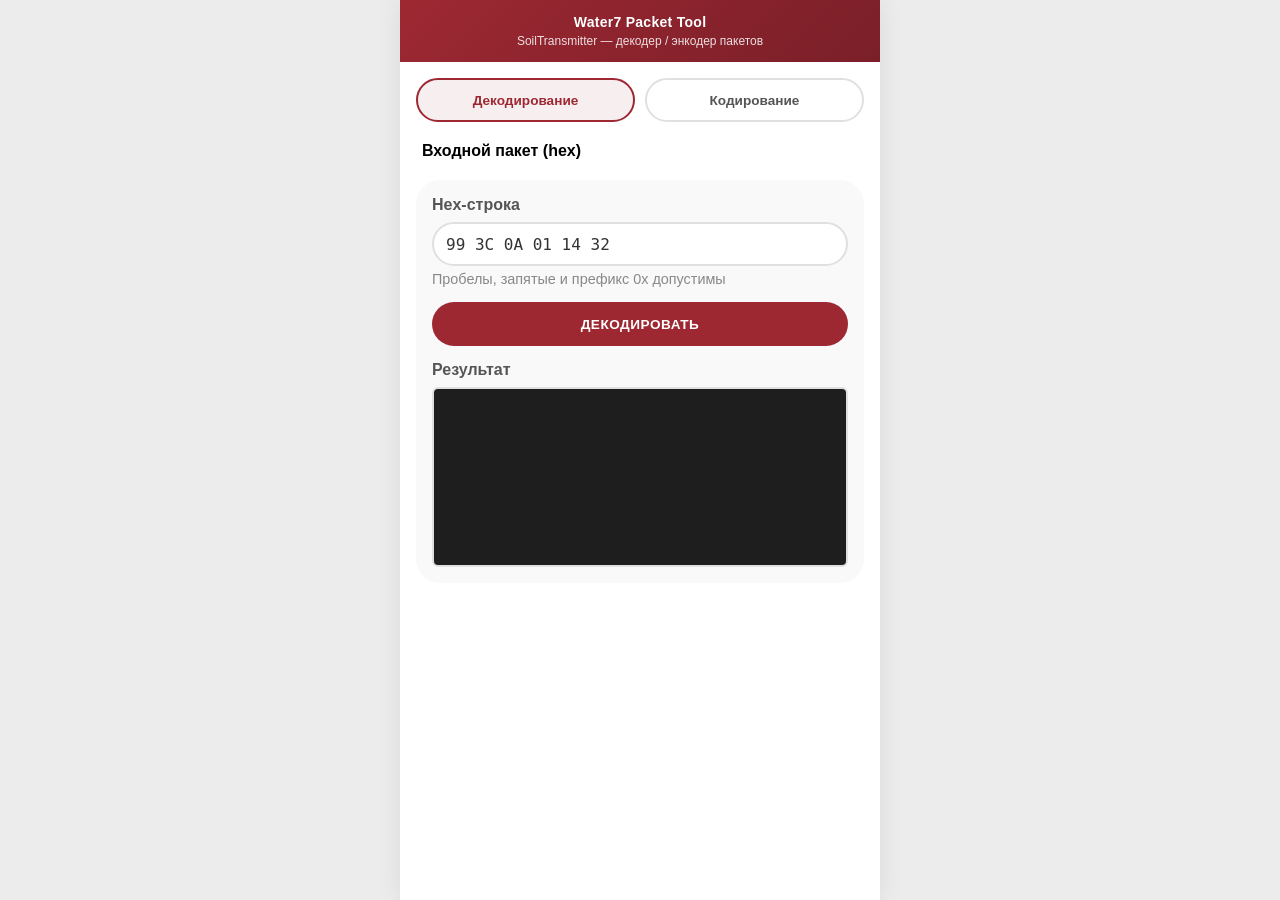
==== commit e71e769b: "Improve param decoding for BoardRevision, dates, and read requests. Map board revisions to human-rea" ====
--- a/index.html
+++ b/index.html
@@ -537,6 +537,11 @@
     </div>
     <script>
 'use strict';
+
+const BOARD_REVISIONS = {
+    0: 'Rev 1 Green',
+    1: 'Rev 2 White',
+};
 
 const PARAMS = {
     0: {
@@ -589,19 +594,19 @@
         name: 'BoardRevision',
         rw: 'RO',
         source: 'ConfigBlock',
-        decode: v => `ревизия ${v}`,
+        decode: decodeBoardRevision,
     },
     103: {
         name: 'FirmwareVersion',
         rw: 'RO',
         source: 'константа прошивки',
-        decode: decodeFirmwareVersion,
+        decode: decodePackedDate,
     },
     104: {
         name: 'ManufactureDate',
         rw: 'RO',
-        source: 'ConfigBlock uint16',
-        decode: v => `${v} (0x${(v & 0xFFFF).toString(16).toUpperCase().padStart(4, '0')})`,
+        source: 'ConfigBlock',
+        decode: decodePackedDate,
     },
 };
 
@@ -650,14 +655,21 @@
 
 function decodeSensorType(v) {
     const map = { 0: 'unknown', 1: 'SOIL_RS485' };
-    return `${map[v] ?? 'неизвестно'} (${v})`;
-}
-
-function decodeFirmwareVersion(v) {
+    const id = v & 0xFF;
+    return `${map[id] ?? 'неизвестно'} (${id})`;
+}
+
+function decodeBoardRevision(v) {
+    const rev = v & 0xFF;
+    const name = BOARD_REVISIONS[rev];
+    return name ? `${name} (rev ${rev})` : `rev ${rev} (неизвестная)`;
+}
+
+function decodePackedDate(v) {
     const year = (v >> 10) & 0x3FFF;
     const month = (v >> 6) & 0x0F;
     const day = v & 0x3F;
-    return `${year}.${month}.${day}`;
+    return `${year}.${String(month).padStart(2, '0')}.${String(day).padStart(2, '0')}`;
 }
 
 function decodeWakePeriod(sec) {
